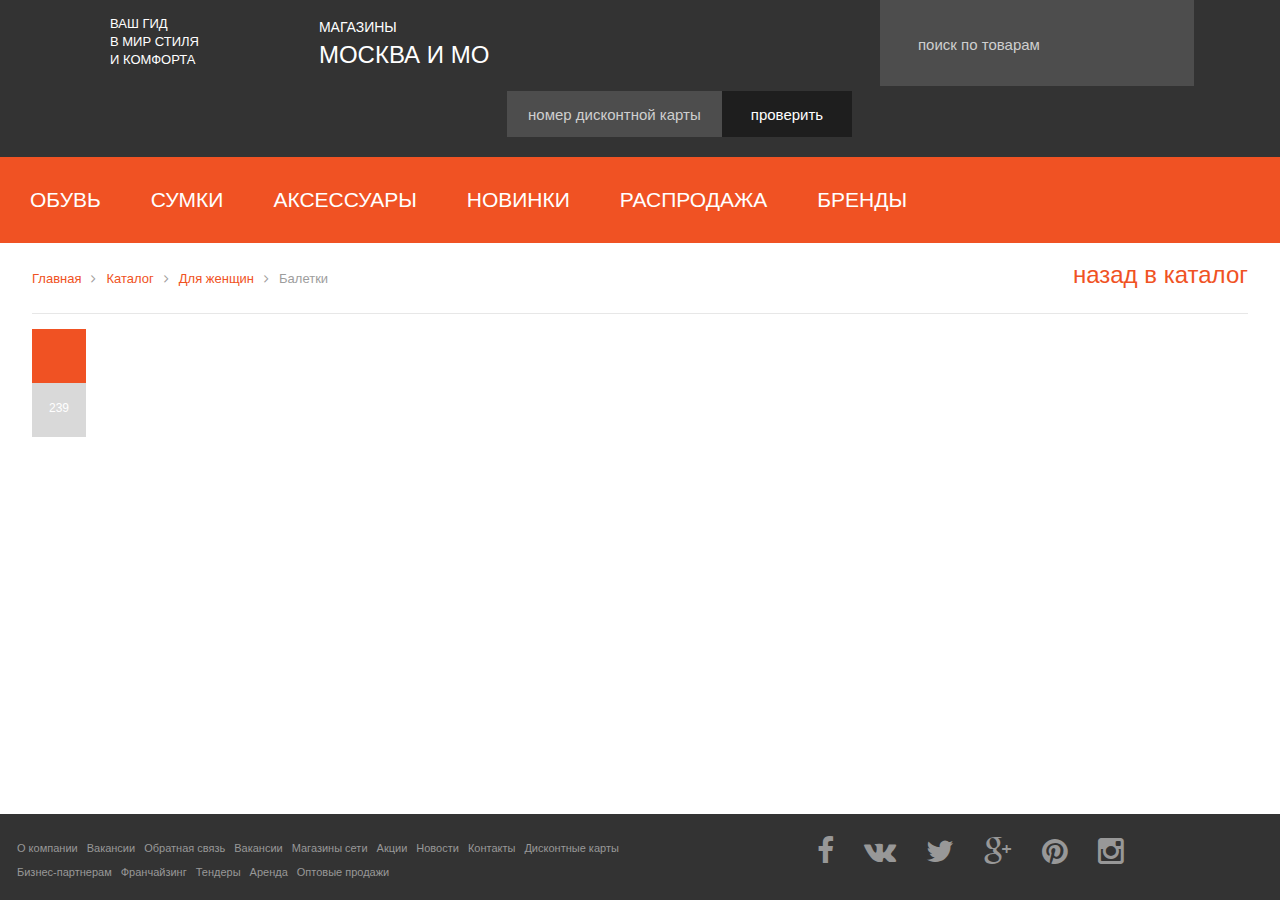
==== item.html @ afe52ec3 "upd" ====
<!doctype html>
<html>
<head>
	<meta charset="utf-8">
	<title>item</title>
	<meta name="viewport" content="initial-scale=1"/>
	<!-- <meta name="viewport" content="width=1200"> -->
	<link rel="stylesheet" media="screen" href="css/fotorama.css" >
	<link rel="stylesheet" media="screen" href="css/screen.css" >
	<link rel="stylesheet" media="screen" href="css/font-awesome.min.css" >
	<!--[if IE]><script src="js/html5shiv.js"></script><![endif]-->
</head>
<body>
<!-- BEGIN  out-->
<div class="out">
	<!-- BEGIN header -->
	<header class="header">
		<div class="header__topper">
			<div class="logo">
				<a href="#"></a>
				<p>Ваш гид<br> в мир стиля<br> и комфорта</p>
			</div>
			<div class="shops-select">
				<div class="shops-select__title"><p>Магазины</p>Москва и МО</div>
				<input type="hidden">
				<ul class="shops-select__list">
					<li><a href="#"></a></li>
					<li><a href="#"></a></li>
					<li><a href="#"></a></li>
				</ul>
			</div>
			<a href="#" class="menu-link js-menu-link"></a>
			<div class="menu-wrap">
				<ul class="menu">
					<li><a href="#">Главная</a></li>
					<li><a href="#">О компании</a></li>
					<li><a href="#">Бизнес партнерам</a></li>
					<li><a href="#">Контакты</a></li>
					<li>
						<ul class="socials">
							<li><a href="#"><i class="fa fa-facebook"></i></a></li>
							<li><a href="#"><i class="fa fa-vk"></i></a></li>
							<li><a href="#"><i class="fa fa-twitter"></i></a></li>
							<li><a href="#"><i class="fa fa-google-plus"></i></a></li>
						</ul>
					</li>
				</ul>
				<a href="#" class="close js-menu-close"></a>
			</div>
			<div class="search">
				<input type="text" placeholder="поиск по товарам">
				<button type="submit"></button>
			</div>
			<div class="check">
				<input type="text" placeholder="номер дисконтной карты">
				<button type="submit">проверить</button>
			</div>
		</div>
		<ul class="list"> 
			<li>
				<a href="#" class="list__link">Обувь</a>
				<div class="sublist">
					<div class="sublist__col">
						<div class="sublist__title">Женская</div>
						<div class="sublist__content">
							<ul class="sublist__links">
								<li><a href="#">Балетки</a></li>
								<li><a href="#">Босоножки</a></li>
								<li><a href="#">Ботильоны</a></li>
								<li><a href="#">Ботинки</a></li>
								<li><a href="#">Валенки</a></li>
							</ul>
							<ul class="sublist__links">
								<li><a href="#">Дутики</a></li>
								<li><a href="#">Мокасины</a></li>
								<li><a href="#">Полуботинки</a></li>
								<li><a href="#">Полусапоги</a></li>
								<li><a href="#">Резиновые сапоги</a></li>
							</ul>
							<ul class="sublist__links">
								<li><a href="#">Сабо</a></li>
								<li><a href="#">Сандали</a></li>
								<li><a href="#">Сапоги</a></li>
								<li><a href="#">Сланцы</a></li>
								<li><a href="#">Спортивная обувь</a></li>
							</ul>
							<ul class="sublist__links">
								<li><a href="#">Тапочки</a></li>
								<li><a href="#">Туфли</a></li>
								<li><a href="#">Унты</a></li>
								<li><a href="#">Шлепакцы</a></li>
							</ul>
						</div>
					</div>
					<div class="sublist__col">
						<div class="sublist__title">Мужская</div>
						<div class="sublist__content">
							<ul class="sublist__links">
								<li><a href="#">Ботинки</a></li>
								<li><a href="#">Кеды</a></li>
								<li><a href="#">Кроссовки</a></li>
								<li><a href="#">Мокасины</a></li>
								<li><a href="#">Полуботинки</a></li>
							</ul>
							<ul class="sublist__links">
								<li><a href="#">Полусапоги</a></li>
								<li><a href="#">Полусапоги</a></li>
								<li><a href="#">Сандали</a></li>
								<li><a href="#">Сапоги</a></li>
								<li><a href="#">Сланцы</a></li>
							</ul>
							<ul class="sublist__links">
								<li><a href="#">Тапочки</a></li>
								<li><a href="#">Туфли</a></li>
								<li><a href="#">Шлепанцы</a></li>
							</ul>
						</div>
					</div>
				</div>
			</li>
			<li>
				<a href="#" class="list__link">Сумки</a>
				<div class="sublist">
					<div class="sublist__col">
						<div class="sublist__title">Женская</div>
						<div class="sublist__content">
							<ul class="sublist__links">
								<li><a href="#">Балетки</a></li>
								<li><a href="#">Босоножки</a></li>
								<li><a href="#">Ботильоны</a></li>
								<li><a href="#">Ботинки</a></li>
								<li><a href="#">Валенки</a></li>
							</ul>
							<ul class="sublist__links">
								<li><a href="#">Дутики</a></li>
								<li><a href="#">Мокасины</a></li>
								<li><a href="#">Полуботинки</a></li>
								<li><a href="#">Полусапоги</a></li>
								<li><a href="#">Резиновые сапоги</a></li>
							</ul>
							<ul class="sublist__links">
								<li><a href="#">Сабо</a></li>
								<li><a href="#">Сандали</a></li>
								<li><a href="#">Сапоги</a></li>
								<li><a href="#">Сланцы</a></li>
								<li><a href="#">Спортивная обувь</a></li>
							</ul>
							<ul class="sublist__links">
								<li><a href="#">Тапочки</a></li>
								<li><a href="#">Туфли</a></li>
								<li><a href="#">Унты</a></li>
								<li><a href="#">Шлепакцы</a></li>
							</ul>
						</div>
					</div>
					<div class="sublist__col">
						<div class="sublist__title">Мужская</div>
						<div class="sublist__content">
							<ul class="sublist__links">
								<li><a href="#">Ботинки</a></li>
								<li><a href="#">Кеды</a></li>
								<li><a href="#">Кроссовки</a></li>
								<li><a href="#">Мокасины</a></li>
								<li><a href="#">Полуботинки</a></li>
							</ul>
							<ul class="sublist__links">
								<li><a href="#">Полусапоги</a></li>
								<li><a href="#">Полусапоги</a></li>
								<li><a href="#">Сандали</a></li>
								<li><a href="#">Сапоги</a></li>
								<li><a href="#">Сланцы</a></li>
							</ul>
							<ul class="sublist__links">
								<li><a href="#">Тапочки</a></li>
								<li><a href="#">Туфли</a></li>
								<li><a href="#">Шлепанцы</a></li>
							</ul>
						</div>
					</div>
				</div>
			</li>
			<li><a href="#" class="list__link">Аксессуары</a></li>
			<li><a href="#" class="list__link">Новинки</a></li>
			<li><a href="#" class="list__link">Распродажа</a></li>
			<li><a href="#" class="list__link">Бренды</a></li>
		</ul>	
	</header>
	<!-- END header -->
	<!-- BEGIN main -->
	<section class="main">
		<div class="main__topper">
			<nav class="breadcrumbs">
				<ul class="breadcrumbs__list">
					<li class="fa"><a href="#">Главная</a></li>
					<li class="fa"><a href="#">Каталог</a></li>
					<li class="fa"><a href="#">Для женщин</a></li>
					<li class="fa"><a href="#">Балетки</a></li>
				</ul>
			</nav>
			<a href="#" class="back">назад в каталог</a>
		</div>
		<div class="content">
			<div class="item">
				<div class="item__like">
					<div class="percent">
						<i class="percent-icon"></i>
					</div>
					<div class="like">239</div>
				</div>
				<div class="item__gallery">
					<div class="fotorama"
					data-nav="thumbs"
					data-thumbwidth="74"
					data-thumbheight="74"
					>
						<img src="img/pict3.jpg" alt="">
						<img src="img/pict3.jpg" alt="">
						<img src="img/pict3.jpg" alt="">
					</div>
				</div>
				<div class="item__info">
					
				</div>
			</div>
		</div>
	</section>
	<!-- END main -->
	<div class="push"></div>
</div>
<!-- END out-->
<!-- BEGIN footer -->
<footer class="footer">
	<nav class="footer__menu">
		<ul>
			<li><a href="#">О компании</a></li>
			<li><a href="#">Вакансии</a></li>
			<li><a href="#">Обратная связь</a></li>
			<li><a href="#">Вакансии</a></li>
			<li><a href="#">Магазины сети</a></li>
			<li><a href="#">Акции</a></li>
			<li><a href="#">Новости</a></li>
			<li><a href="#">Контакты</a></li>
			<li><a href="#">Дисконтные карты</a></li>
			<li><a href="#">Бизнес-партнерам</a></li>
			<li><a href="#">Франчайзинг</a></li>
			<li><a href="#">Тендеры</a></li>
			<li><a href="#">Аренда</a></li>
			<li><a href="#">Оптовые продажи</a></li>
		</ul>
	</nav>
	<ul class="footer__socials">
		<li><a href="#"><i class="fa fa-facebook"></i></a></li>
		<li><a href="#"><i class="fa fa-vk"></i></a></li>
		<li><a href="#"><i class="fa fa-twitter"></i></a></li>
		<li><a href="#"><i class="fa fa-google-plus"></i></a></li>
		<li><a href="#"><i class="fa fa-pinterest"></i></a></li>
		<li><a href="#"><i class="fa fa-instagram"></i></a></li>
		<li><a href="#"><i class="v"></i></a></li>
		<li><a href="#"><i class="p"></i></a></li>
	</ul>	
</footer>
<!-- END footer -->

<!-- load scripts -->

<script src="js/lib/head.js" data-headjs-load="js/init.js"></script>
<script src="http://api-maps.yandex.ru/2.1-dev/?lang=ru-RU&load=package.full" type="text/javascript"></script>
</body>
</html>
---- css/fotorama.css ----
/*!
 * Fotorama 4.6.0 | http://fotorama.io/license/
 */
.fotorama__arr:focus:after,.fotorama__fullscreen-icon:focus:after,.fotorama__html,.fotorama__img,.fotorama__nav__frame:focus .fotorama__dot:after,.fotorama__nav__frame:focus .fotorama__thumb:after,.fotorama__stage__frame,.fotorama__stage__shaft,.fotorama__video iframe{position:absolute;width:100%;height:100%;top:0;right:0;left:0;bottom:0}.fotorama--fullscreen,.fotorama__img{max-width:99999px!important;max-height:99999px!important;min-width:0!important;min-height:0!important;border-radius:0!important;box-shadow:none!important;padding:0!important}.fotorama__wrap .fotorama__grab{cursor:move;cursor:-webkit-grab;cursor:-o-grab;cursor:-ms-grab;cursor:grab}.fotorama__grabbing *{cursor:move;cursor:-webkit-grabbing;cursor:-o-grabbing;cursor:-ms-grabbing;cursor:grabbing}.fotorama__spinner{position:absolute!important;top:50%!important;left:50%!important}.fotorama__wrap--css3 .fotorama__arr,.fotorama__wrap--css3 .fotorama__fullscreen-icon,.fotorama__wrap--css3 .fotorama__nav__shaft,.fotorama__wrap--css3 .fotorama__stage__shaft,.fotorama__wrap--css3 .fotorama__thumb-border,.fotorama__wrap--css3 .fotorama__video-close,.fotorama__wrap--css3 .fotorama__video-play{-webkit-transform:translate3d(0,0,0);transform:translate3d(0,0,0)}.fotorama__caption,.fotorama__nav:after,.fotorama__nav:before,.fotorama__stage:after,.fotorama__stage:before,.fotorama__wrap--css3 .fotorama__html,.fotorama__wrap--css3 .fotorama__nav,.fotorama__wrap--css3 .fotorama__spinner,.fotorama__wrap--css3 .fotorama__stage,.fotorama__wrap--css3 .fotorama__stage .fotorama__img,.fotorama__wrap--css3 .fotorama__stage__frame{-webkit-transform:translateZ(0);transform:translateZ(0)}.fotorama__arr:focus,.fotorama__fullscreen-icon:focus,.fotorama__nav__frame{outline:0}.fotorama__arr:focus:after,.fotorama__fullscreen-icon:focus:after,.fotorama__nav__frame:focus .fotorama__dot:after,.fotorama__nav__frame:focus .fotorama__thumb:after{content:'';border-radius:inherit;background-color:rgba(0,175,234,.5)}.fotorama__wrap--video .fotorama__stage,.fotorama__wrap--video .fotorama__stage__frame--video,.fotorama__wrap--video .fotorama__stage__frame--video .fotorama__html,.fotorama__wrap--video .fotorama__stage__frame--video .fotorama__img,.fotorama__wrap--video .fotorama__stage__shaft{-webkit-transform:none!important;transform:none!important}.fotorama__wrap--css3 .fotorama__nav__shaft,.fotorama__wrap--css3 .fotorama__stage__shaft,.fotorama__wrap--css3 .fotorama__thumb-border{transition-property:-webkit-transform,width;transition-property:transform,width;transition-timing-function:cubic-bezier(0.1,0,.25,1);transition-duration:0ms}.fotorama__arr,.fotorama__fullscreen-icon,.fotorama__no-select,.fotorama__video-close,.fotorama__video-play,.fotorama__wrap{-webkit-user-select:none;-moz-user-select:none;-ms-user-select:none;user-select:none}.fotorama__select{-webkit-user-select:text;-moz-user-select:text;-ms-user-select:text;user-select:text}.fotorama__nav,.fotorama__nav__frame{margin:auto;padding:0}.fotorama__caption__wrap,.fotorama__nav__frame,.fotorama__nav__shaft{-moz-box-orient:vertical;display:inline-block;vertical-align:middle;*display:inline;*zoom:1}.fotorama__wrap *{box-sizing:content-box}.fotorama__caption__wrap{box-sizing:border-box}.fotorama--hidden,.fotorama__load{position:absolute;left:-99999px;top:-99999px;z-index:-1}.fotorama__arr,.fotorama__fullscreen-icon,.fotorama__nav,.fotorama__nav__frame,.fotorama__nav__shaft,.fotorama__stage__frame,.fotorama__stage__shaft,.fotorama__video-close,.fotorama__video-play{-webkit-tap-highlight-color:transparent}.fotorama__arr,.fotorama__fullscreen-icon,.fotorama__video-close,.fotorama__video-play{background:url(fotorama.png) no-repeat}@media (-webkit-min-device-pixel-ratio:1.5),(min-resolution:2dppx){.fotorama__arr,.fotorama__fullscreen-icon,.fotorama__video-close,.fotorama__video-play{background:url(fotorama@2x.png) no-repeat;background-size:96px 160px}}.fotorama__thumb{background-color:#7f7f7f;background-color:rgba(127,127,127,.2)}@media print{.fotorama__arr,.fotorama__fullscreen-icon,.fotorama__thumb-border,.fotorama__video-close,.fotorama__video-play{background:none!important}}.fotorama{min-width:1px;overflow:hidden}.fotorama:not(.fotorama--unobtrusive)>:not(:first-child){display:none}.fullscreen{width:100%!important;height:100%!important;max-width:100%!important;max-height:100%!important;margin:0!important;padding:0!important;overflow:hidden!important;background:#000}.fotorama--fullscreen{position:absolute!important;top:0!important;left:0!important;right:0!important;bottom:0!important;float:none!important;z-index:2147483647!important;background:#000;width:100%!important;height:100%!important;margin:0!important}.fotorama--fullscreen .fotorama__nav,.fotorama--fullscreen .fotorama__stage{background:#000}.fotorama__wrap{-webkit-text-size-adjust:100%;position:relative;direction:ltr;z-index:0}.fotorama__wrap--rtl .fotorama__stage__frame{direction:rtl}.fotorama__nav,.fotorama__stage{overflow:hidden;position:relative;max-width:100%}.fotorama__wrap--pan-y{-ms-touch-action:pan-y}.fotorama__wrap .fotorama__pointer{cursor:pointer}.fotorama__wrap--slide .fotorama__stage__frame{opacity:1!important}.fotorama__stage__frame{overflow:hidden}.fotorama__stage__frame.fotorama__active{z-index:8}.fotorama__wrap--fade .fotorama__stage__frame{display:none}.fotorama__wrap--fade .fotorama__fade-front,.fotorama__wrap--fade .fotorama__fade-rear,.fotorama__wrap--fade .fotorama__stage__frame.fotorama__active{display:block;left:0;top:0}.fotorama__wrap--fade .fotorama__fade-front{z-index:8}.fotorama__wrap--fade .fotorama__fade-rear{z-index:7}.fotorama__wrap--fade .fotorama__fade-rear.fotorama__active{z-index:9}.fotorama__wrap--fade .fotorama__stage .fotorama__shadow{display:none}.fotorama__img{-ms-filter:"alpha(Opacity=0)";filter:alpha(opacity=0);opacity:0;border:none!important}.fotorama__error .fotorama__img,.fotorama__loaded .fotorama__img{-ms-filter:"alpha(Opacity=100)";filter:alpha(opacity=100);opacity:1}.fotorama--fullscreen .fotorama__loaded--full .fotorama__img,.fotorama__img--full{display:none}.fotorama--fullscreen .fotorama__loaded--full .fotorama__img--full{display:block}.fotorama__wrap--only-active .fotorama__nav,.fotorama__wrap--only-active .fotorama__stage{max-width:99999px!important}.fotorama__wrap--only-active .fotorama__stage__frame{visibility:hidden}.fotorama__wrap--only-active .fotorama__stage__frame.fotorama__active{visibility:visible}.fotorama__nav{font-size:0;line-height:0;text-align:center;display:none;white-space:nowrap;z-index:5}.fotorama__nav__shaft{position:relative;left:0;top:0;text-align:left}.fotorama__nav__frame{position:relative;cursor:pointer}.fotorama__nav--dots{display:block}.fotorama__nav--dots .fotorama__nav__frame{width:18px;height:30px}.fotorama__nav--dots .fotorama__nav__frame--thumb,.fotorama__nav--dots .fotorama__thumb-border{display:none}.fotorama__nav--thumbs{display:block}.fotorama__nav--thumbs .fotorama__nav__frame{padding-left:0!important}.fotorama__nav--thumbs .fotorama__nav__frame:last-child{padding-right:0!important}.fotorama__nav--thumbs .fotorama__nav__frame--dot{display:none}.fotorama__dot{display:block;width:4px;height:4px;position:relative;top:12px;left:6px;border-radius:6px;border:1px solid #7f7f7f}.fotorama__nav__frame:focus .fotorama__dot:after{padding:1px;top:-1px;left:-1px}.fotorama__nav__frame.fotorama__active .fotorama__dot{width:0;height:0;border-width:3px}.fotorama__nav__frame.fotorama__active .fotorama__dot:after{padding:3px;top:-3px;left:-3px}.fotorama__thumb{overflow:hidden;position:relative;width:100%;height:100%}.fotorama__nav__frame:focus .fotorama__thumb{z-index:2}.fotorama__thumb-border{position:absolute;z-index:9;top:0;left:0;background-image:linear-gradient(to bottom right,rgba(255,255,255,.25),rgba(64,64,64,.1))}.fotorama__caption{position:absolute;z-index:12;bottom:0;left:0;right:0;font-family:'Helvetica Neue',Arial,sans-serif;font-size:14px;line-height:1.5;color:#000}.fotorama__caption a{text-decoration:none;color:#000;border-bottom:1px solid;border-color:rgba(0,0,0,.5)}.fotorama__caption a:hover{color:#333;border-color:rgba(51,51,51,.5)}.fotorama__wrap--rtl .fotorama__caption{left:auto;right:0}.fotorama__wrap--no-captions .fotorama__caption,.fotorama__wrap--video .fotorama__caption{display:none}.fotorama__caption__wrap{background-color:#fff;background-color:rgba(255,255,255,.9);padding:5px 10px}@-webkit-keyframes spinner{0%{-webkit-transform:rotate(0);transform:rotate(0)}100%{-webkit-transform:rotate(360deg);transform:rotate(360deg)}}@keyframes spinner{0%{-webkit-transform:rotate(0);transform:rotate(0)}100%{-webkit-transform:rotate(360deg);transform:rotate(360deg)}}.fotorama__wrap--css3 .fotorama__spinner{-webkit-animation:spinner 24s infinite linear;animation:spinner 24s infinite linear}.fotorama__wrap--css3 .fotorama__html,.fotorama__wrap--css3 .fotorama__stage .fotorama__img{transition-property:opacity;transition-timing-function:linear;transition-duration:.3s}.fotorama__wrap--video .fotorama__stage__frame--video .fotorama__html,.fotorama__wrap--video .fotorama__stage__frame--video .fotorama__img{-ms-filter:"alpha(Opacity=0)";filter:alpha(opacity=0);opacity:0}.fotorama__select{cursor:auto}.fotorama__video{top:32px;right:0;bottom:0;left:0;position:absolute;z-index:10}@-moz-document url-prefix(){.fotorama__active{box-shadow:0 0 0 transparent}}.fotorama__arr,.fotorama__fullscreen-icon,.fotorama__video-close,.fotorama__video-play{position:absolute;z-index:11;cursor:pointer}.fotorama__arr{position:absolute;width:32px;height:32px;top:50%;margin-top:-16px}.fotorama__arr--prev{left:2px;background-position:0 0}.fotorama__arr--next{right:2px;background-position:-32px 0}.fotorama__arr--disabled{pointer-events:none;cursor:default;*display:none;opacity:.1}.fotorama__fullscreen-icon{width:32px;height:32px;top:2px;right:2px;background-position:0 -32px;z-index:20}.fotorama__arr:focus,.fotorama__fullscreen-icon:focus{border-radius:50%}.fotorama--fullscreen .fotorama__fullscreen-icon{background-position:-32px -32px}.fotorama__video-play{width:96px;height:96px;left:50%;top:50%;margin-left:-48px;margin-top:-48px;background-position:0 -64px;opacity:0}.fotorama__wrap--css2 .fotorama__video-play,.fotorama__wrap--video .fotorama__stage .fotorama__video-play{display:none}.fotorama__error .fotorama__video-play,.fotorama__loaded .fotorama__video-play,.fotorama__nav__frame .fotorama__video-play{opacity:1;display:block}.fotorama__nav__frame .fotorama__video-play{width:32px;height:32px;margin-left:-16px;margin-top:-16px;background-position:-64px -32px}.fotorama__video-close{width:32px;height:32px;top:0;right:0;background-position:-64px 0;z-index:20;opacity:0}.fotorama__wrap--css2 .fotorama__video-close{display:none}.fotorama__wrap--css3 .fotorama__video-close{-webkit-transform:translate3d(32px,-32px,0);transform:translate3d(32px,-32px,0)}.fotorama__wrap--video .fotorama__video-close{display:block;opacity:1}.fotorama__wrap--css3.fotorama__wrap--video .fotorama__video-close{-webkit-transform:translate3d(0,0,0);transform:translate3d(0,0,0)}.fotorama__wrap--no-controls.fotorama__wrap--toggle-arrows .fotorama__arr,.fotorama__wrap--no-controls.fotorama__wrap--toggle-arrows .fotorama__fullscreen-icon{opacity:0}.fotorama__wrap--no-controls.fotorama__wrap--toggle-arrows .fotorama__arr:focus,.fotorama__wrap--no-controls.fotorama__wrap--toggle-arrows .fotorama__fullscreen-icon:focus{opacity:1}.fotorama__wrap--video .fotorama__arr,.fotorama__wrap--video .fotorama__fullscreen-icon{opacity:0!important}.fotorama__wrap--css2.fotorama__wrap--no-controls.fotorama__wrap--toggle-arrows .fotorama__arr,.fotorama__wrap--css2.fotorama__wrap--no-controls.fotorama__wrap--toggle-arrows .fotorama__fullscreen-icon{display:none}.fotorama__wrap--css2.fotorama__wrap--no-controls.fotorama__wrap--toggle-arrows .fotorama__arr:focus,.fotorama__wrap--css2.fotorama__wrap--no-controls.fotorama__wrap--toggle-arrows .fotorama__fullscreen-icon:focus{display:block}.fotorama__wrap--css2.fotorama__wrap--video .fotorama__arr,.fotorama__wrap--css2.fotorama__wrap--video .fotorama__fullscreen-icon{display:none!important}.fotorama__wrap--css3.fotorama__wrap--no-controls.fotorama__wrap--slide.fotorama__wrap--toggle-arrows .fotorama__fullscreen-icon:not(:focus){-webkit-transform:translate3d(32px,-32px,0);transform:translate3d(32px,-32px,0)}.fotorama__wrap--css3.fotorama__wrap--no-controls.fotorama__wrap--slide.fotorama__wrap--toggle-arrows .fotorama__arr--prev:not(:focus){-webkit-transform:translate3d(-48px,0,0);transform:translate3d(-48px,0,0)}.fotorama__wrap--css3.fotorama__wrap--no-controls.fotorama__wrap--slide.fotorama__wrap--toggle-arrows .fotorama__arr--next:not(:focus){-webkit-transform:translate3d(48px,0,0);transform:translate3d(48px,0,0)}.fotorama__wrap--css3.fotorama__wrap--video .fotorama__fullscreen-icon{-webkit-transform:translate3d(32px,-32px,0)!important;transform:translate3d(32px,-32px,0)!important}.fotorama__wrap--css3.fotorama__wrap--video .fotorama__arr--prev{-webkit-transform:translate3d(-48px,0,0)!important;transform:translate3d(-48px,0,0)!important}.fotorama__wrap--css3.fotorama__wrap--video .fotorama__arr--next{-webkit-transform:translate3d(48px,0,0)!important;transform:translate3d(48px,0,0)!important}.fotorama__wrap--css3 .fotorama__arr:not(:focus),.fotorama__wrap--css3 .fotorama__fullscreen-icon:not(:focus),.fotorama__wrap--css3 .fotorama__video-close:not(:focus),.fotorama__wrap--css3 .fotorama__video-play:not(:focus){transition-property:-webkit-transform,opacity;transition-property:transform,opacity;transition-duration:.3s}.fotorama__nav:after,.fotorama__nav:before,.fotorama__stage:after,.fotorama__stage:before{content:"";display:block;position:absolute;text-decoration:none;top:0;bottom:0;width:10px;height:auto;z-index:10;pointer-events:none;background-repeat:no-repeat;background-size:1px 100%,5px 100%}.fotorama__nav:before,.fotorama__stage:before{background-image:linear-gradient(transparent,rgba(0,0,0,.2) 25%,rgba(0,0,0,.3) 75%,transparent),radial-gradient(farthest-side at 0 50%,rgba(0,0,0,.4),transparent);background-position:0 0,0 0;left:-10px}.fotorama__nav.fotorama__shadows--left:before,.fotorama__stage.fotorama__shadows--left:before{left:0}.fotorama__nav:after,.fotorama__stage:after{background-image:linear-gradient(transparent,rgba(0,0,0,.2) 25%,rgba(0,0,0,.3) 75%,transparent),radial-gradient(farthest-side at 100% 50%,rgba(0,0,0,.4),transparent);background-position:100% 0,100% 0;right:-10px}.fotorama__nav.fotorama__shadows--right:after,.fotorama__stage.fotorama__shadows--right:after{right:0}.fotorama--fullscreen .fotorama__nav:after,.fotorama--fullscreen .fotorama__nav:before,.fotorama--fullscreen .fotorama__stage:after,.fotorama--fullscreen .fotorama__stage:before,.fotorama__wrap--fade .fotorama__stage:after,.fotorama__wrap--fade .fotorama__stage:before,.fotorama__wrap--no-shadows .fotorama__nav:after,.fotorama__wrap--no-shadows .fotorama__nav:before,.fotorama__wrap--no-shadows .fotorama__stage:after,.fotorama__wrap--no-shadows .fotorama__stage:before{display:none}
---- css/screen.css ----
html, body, div, span, applet, object, iframe, h1, h2, h3, h4, h5, h6, p, blockquote, pre, a, abbr, acronym, address, big, cite, code, del, dfn, em, img, ins, kbd, q, s, samp, small, strike, strong, sub, sup, tt, var, b, u, i, center, dl, dt, dd, ol, ul, li, fieldset, form, label, legend, table, caption, tbody, tfoot, thead, tr, th, td, article, aside, canvas, details, embed, figure, figcaption, footer, header, hgroup, menu, nav, output, ruby, section, summary, time, mark, audio, video { margin: 0; padding: 0; border: 0; vertical-align: baseline; }

body, html { height: 100%; }

img, fieldset, a img { border: none; }

input[type="submit"], button { cursor: pointer; }
input[type="submit"]::-moz-focus-inner, button::-moz-focus-inner { padding: 0; border: 0; }

textarea { overflow: auto; }

input, button { margin: 0; padding: 0; border: 0; }

div, input, textarea, select, button, h1, h2, h3, h4, h5, h6, a, span, a:focus { outline: none; }

ul, ol { list-style-type: none; }

@media only screen and (min-device-width: 320px) and (max-device-width: 480px) { * { -webkit-text-size-adjust: none; } }
table { border-spacing: 0; border-collapse: collapse; width: 100%; }

@font-face { font-family: FontAwesome; src: url("fonts/fontawesome-webfont.eot"); src: url("fonts/fontawesome-webfont.eot?#iefix") format("embedded-opentype"), url("fonts/fontawesome-webfont.woff") format("woff"), url("fonts/fontawesome-webfont.ttf") format("truetype"); font-weight: normal; font-style: normal; }
body { min-width: 1000px; font-family: "PT Sans", sans-serif; -webkit-font-smoothing: antialiased; -moz-font-smoothing: antialiased; -ms-font-smoothing: antialiased; -o-font-smoothing: antialiased; font-size: 15px; line-height: 1.4; }

h2 { font-weight: normal; font-size: 24px; color: #333333; }

.out { position: relative; min-height: 100%; height: auto !important; height: 100%; margin: 0 auto -86px; }

.push { height: 86px; }

.clr { *zoom: 1; }
.clr:after { content: " "; display: table; clear: both; }

.col50 { float: left; width: 50%; }

.col25 { float: left; width: 25%; }

.date { font-size: 13px; color: #979797; }

.content { padding: 0 32px; }

.header { background: #333333; }
.header__topper { *zoom: 1; padding: 0 0 0 30px; }
.header__topper:after { content: " "; display: table; clear: both; }
.header__topper .shops-select { float: left; }

.logo { float: left; position: relative; margin-top: 10px; margin-bottom: 10px; margin-right: 60px; }
.logo a { float: left; background: url('../img/icons-s90895488e7.png') 0 -392px no-repeat; width: 67px; height: 66px; }
.logo p { float: left; margin-left: 13px; margin-top: 5px; font-size: 13px; font-family: "PT Sans Narrow", sans-serif; text-transform: uppercase; color: white; font-weight: normal; }
.out_index .logo { float: none; display: inline-block; vertical-align: middle; margin-top: 0; margin-right: 0; margin-left: 150px; }
.out_index .logo a { background: url('../img/icons-s90895488e7.png') 0 -187px no-repeat; width: 195px; height: 195px; }
.out_index .logo p { margin-top: 27px; margin-left: 38px; line-height: 1.2; font-size: 40px; }

.search { position: relative; float: right; margin-left: 28px; font-size: 0; }
.search input[type="text"] { display: block; height: 86px; width: 314px; font-size: 20px; -moz-box-sizing: border-box; -webkit-box-sizing: border-box; box-sizing: border-box; font-family: "PT Sans", sans-serif; padding: 0 76px 0 38px; background: #4d4d4d; color: white; }
.search input[type="text"]:-ms-input-placeholder { color: #cfcfcf; font-size: 15px; }
.search input[type="text"]:-moz-placeholder { color: #cfcfcf; font-size: 15px; }
.search input[type="text"]::-moz-placeholder { color: #cfcfcf; font-size: 15px; }
.search input[type="text"]::-webkit-input-placeholder { color: #cfcfcf; font-size: 15px; }
.search input[type="text"]::placeholder { color: #cfcfcf; font-size: 15px; }
.search button { position: absolute; top: 33px; right: 39px; background: url('../img/icons-s90895488e7.png') 0 -750px no-repeat; width: 24px; height: 24px; }

.check { position: relative; padding: 20px 0; float: right; font-size: 0; }
.check input[type="text"] { display: inline-block; height: 46px; width: 215px; background: #4d4d4d; font-size: 15px; font-family: "PT Sans", sans-serif; color: white; -moz-box-sizing: border-box; -webkit-box-sizing: border-box; box-sizing: border-box; padding: 0 21px; }
.check input[type="text"]:-ms-input-placeholder { color: #cfcfcf; font-size: 15px; }
.check input[type="text"]:-moz-placeholder { color: #cfcfcf; font-size: 15px; }
.check input[type="text"]::-moz-placeholder { color: #cfcfcf; font-size: 15px; }
.check input[type="text"]::-webkit-input-placeholder { color: #cfcfcf; font-size: 15px; }
.check input[type="text"]::placeholder { color: #cfcfcf; font-size: 15px; }
.check button { display: inline-block; height: 46px; width: 130px; background: #1e1e1e; color: white; font-size: 15px; }

.shops-select { position: relative; padding-top: 18px; }
.shops-select__title { position: relative; padding-left: 60px; padding-right: 65px; font-size: 24px; color: white; text-transform: uppercase; cursor: pointer; }
.shops-select__title p { font-family: "PT Sans", sans-serif; font-size: 14px; }
.shops-select__title:before { content: ""; position: absolute; top: 0px; left: 10px; background: url('../img/icons-s90895488e7.png') 0 -807px no-repeat; width: 31px; height: 48px; }
.shops-select__title:after { content: ""; position: absolute; top: 20px; right: 0; background: url('../img/icons-s90895488e7.png') 0 -784px no-repeat; width: 23px; height: 13px; }

.banner { position: relative; background-attachment: fixed; background-repeat: no-repeat; background-size: cover; background-position: 50% 0%; z-index: 1; cursor: pointer; }
.banner:before { content: ""; display: inline-block; width: 0; height: 100%; vertical-align: middle; }

.nav { position: absolute; top: 0; left: 0; right: 0; z-index: 2; }
.nav__topper { *zoom: 1; }
.nav__topper:after { content: " "; display: table; clear: both; }
.nav__left { float: left; }
.nav__right { float: right; }
.nav__right a { float: left; height: 86px; line-height: 86px; text-decoration: none; color: white; text-transform: uppercase; font-family: "PT Sans", sans-serif; font-size: 50px; }
.nav__right a.catalog-link { padding: 0 20px 0 40px; background: #f05223; }
.nav__right a.actions-link { padding: 0 20px 0 30px; background: #333333; }

.menu-link { position: relative; float: right; width: 86px; height: 86px; background: #333333; }
.menu-link:before { content: ""; position: absolute; top: 20px; left: 20px; background: url('../img/icons-s90895488e7.png') 0 -468px no-repeat; width: 46px; height: 42px; }
.out_index .menu-link { position: relative; display: block; float: none; }

.menu-wrap { position: absolute; top: 0; left: 0; right: 0; height: 86px; background: #333333; -moz-transition: opacity 250ms; -o-transition: opacity 250ms; -webkit-transition: opacity 250ms; transition: opacity 250ms; visibility: hidden; opacity: 0; z-index: 3; }
.menu-wrap.is-open { opacity: 1; visibility: visible; }

.close { display: block; background: url('../img/icons-s90895488e7.png') 0 -99px no-repeat; width: 48px; height: 48px; }
.menu-wrap .close { float: right; margin-top: 19px; margin-right: 23px; }
.list-wrap .close { position: absolute; top: 19px; right: 23px; }

.menu { float: left; *zoom: 1; }
.menu:after { content: " "; display: table; clear: both; }
.menu > li { float: left; padding-left: 83px; }
@media only screen and (max-width: 1780px) { .menu > li { padding-left: 40px; } }
@media only screen and (max-width: 1280px) { .menu > li { padding-left: 25px; } }
.menu > li:first-child { padding-left: 60px; }
@media only screen and (max-width: 1760px) { .menu > li:first-child { padding-left: 30px; } }
.menu > li a { display: block; height: 86px; line-height: 86px; color: white; font-size: 30px; font-family: "PT Sans", sans-serif; text-transform: uppercase; text-decoration: none; }
@media only screen and (max-width: 1560px) { .menu > li a { font-size: 26px; } }
@media only screen and (max-width: 1366px) { .menu > li a { font-size: 25px; } }
@media only screen and (max-width: 1280px) { .menu > li a { font-size: 20px; } }

.socials { *zoom: 1; }
.socials:after { content: " "; display: table; clear: both; }
.socials li { float: left; padding-left: 50px; }
.socials li a img { position: relative; }
@media only screen and (max-width: 1780px) { .socials li { padding-left: 35px; } }
@media only screen and (max-width: 1560px) { .socials li { padding-left: 30px; }
  .socials li a img { height: 25px; top: 2px; } }
@media only screen and (max-width: 1366px) { .socials li { padding-left: 23px; } }
@media only screen and (max-width: 1280px) { .socials li { padding-left: 15px; }
  .socials li a img { height: 20px; } }

.list-wrap { *zoom: 1; position: relative; top: -86px; background: #f05223; z-index: 2; -moz-transition: opacity 250ms; -o-transition: opacity 250ms; -webkit-transition: opacity 250ms; transition: opacity 250ms; visibility: hidden; opacity: 0; }
.list-wrap:after { content: " "; display: table; clear: both; }
.list-wrap.is-open { opacity: 1; visibility: visible; }

.list { position: relative; background: #f05223; *zoom: 1; }
.list:after { content: " "; display: table; clear: both; }
.list > li { float: left; }
.list > li:first-child .list__link { padding: 0 50px 0 60px; }
@media only screen and (max-width: 1560px) { .list > li:first-child .list__link { padding: 0 35px 0 40px; } }
@media only screen and (max-width: 1280px) { .list > li:first-child .list__link { padding: 0 25px 0 30px; } }
.list > li.is-open .list__link { background: white; color: #333333; }
.list > li.is-open .sublist { display: block; }
.list__link { display: block; padding: 0 50px; height: 86px; line-height: 86px; font-family: "PT Sans", sans-serif; color: white; text-decoration: none; text-transform: uppercase; font-size: 30px; -moz-transition: background 200ms; -o-transition: background 200ms; -webkit-transition: background 200ms; transition: background 200ms; }
.list__link:hover { background: white; color: #333333; }
@media only screen and (max-width: 1560px) { .list__link { padding: 0 35px; } }
@media only screen and (max-width: 1440px) { .list__link { font-size: 25px; } }
@media only screen and (max-width: 1280px) { .list__link { padding: 0 25px; font-size: 21px; } }

.sublist { display: none; position: absolute; top: 86px; left: 0; right: 0; background: white; padding: 38px 0; z-index: 99; }
.sublist__col { float: left; width: 50%; padding-left: 3%; *zoom: 1; -moz-box-sizing: border-box; -webkit-box-sizing: border-box; box-sizing: border-box; }
.sublist__col:after { content: " "; display: table; clear: both; }
.sublist__title { float: left; width: 22%; font-size: 21px; text-transform: uppercase; color: #333333; }
.sublist__content { *zoom: 1; float: left; width: 78%; }
.sublist__content:after { content: " "; display: table; clear: both; }
.sublist__links { float: left; width: 25%; }
.sublist__links li a { display: inline-block; padding: 4px 12px; text-decoration: none; color: #333333; font-size: 15px; text-transform: none; }
.sublist__links li a:hover { background: #f05223; color: white; }
@media only screen and (max-width: 1280px) { .sublist__links li a { font-size: 13px; } }

.breadcrumbs { float: left; }
.breadcrumbs__list { font-size: 0; height: 70px; line-height: 70px; }
.breadcrumbs__list li { position: relative; display: inline-block; vertical-align: middle; padding-left: 25px; }
.breadcrumbs__list li:before { content: "\f105"; position: absolute; top: 0px; left: 10px; font-family: FontAwesome; line-height: 1; -webkit-font-smoothing: antialiased; -moz-osx-font-smoothing: grayscale; font-size: 13px; color: #9d9d9d; }
.breadcrumbs__list li a { font-size: 13px; color: #f05223; font-family: "PT Sans", sans-serif; text-decoration: none; }
.breadcrumbs__list li a:hover { text-decoration: underline; }
.breadcrumbs__list li:first-child { padding-left: 0; }
.breadcrumbs__list li:first-child:before { content: ""; }
.breadcrumbs__list li:last-child a { color: #9d9d9d; }

.back { position: relative; float: right; margin-top: 15px; text-decoration: none; padding-left: 38px; color: #f05223; font-size: 24px; }
.back:before { content: ""; position: absolute; top: 0; left: 0; background: url('../img/icons-s90895488e7.png') 0 -56px no-repeat; width: 18px; height: 33px; }

.footer { position: relative; *zoom: 1; height: 86px; background: #333333; padding: 0 45px 0 30px; }
.footer:after { content: " "; display: table; clear: both; }
.footer__menu { float: left; width: 50%; }
.footer__menu ul { *zoom: 1; margin-left: -22px; padding-top: 22px; }
.footer__menu ul:after { content: " "; display: table; clear: both; }
.footer__menu ul li { float: left; margin-left: 22px; margin-bottom: 3px; }
.footer__menu ul li a { color: #989898; text-decoration: none; font-size: 13px; font-family: "PT Sans", sans-serif; }
@media only screen and (max-width: 1366px) { .footer__menu ul li { margin-left: 9px; }
  .footer__menu ul li a { font-size: 12px; } }
@media only screen and (max-width: 1280px) { .footer__menu ul li a { font-size: 11px; } }
@media only screen and (max-width: 1024px) { .footer__menu ul { padding-top: 7px; } }
.footer__socials { float: right; *zoom: 1; }
.footer__socials:after { content: " "; display: table; clear: both; }
.footer__socials li { float: left; margin-left: 35px; }
.footer__socials li a { line-height: 86px; }
.footer__socials li a i { font-size: 30px; color: #989898; }
@media only screen and (max-width: 1366px) { .footer__socials li { margin-left: 30px; } }

.v { display: inline-block; background: url('../img/icons-s90895488e7.png') 0 -902px no-repeat; width: 31px; height: 27px; }
.v.v_white { background: url('../img/icons-s90895488e7.png') 0 -865px no-repeat; width: 31px; height: 27px; }

.p { display: inline-block; background: url('../img/icons-s90895488e7.png') 0 -617px no-repeat; width: 20px; height: 26px; }
.p.p_white { background: url('../img/icons-s90895488e7.png') 0 -581px no-repeat; width: 20px; height: 26px; }

.l { *zoom: 1; }
.l:after { content: " "; display: table; clear: both; }
.l .l-col1 { float: left; width: 20%; }
.l .l-col2 { float: right; width: 70%; }

.main { *zoom: 1; background: white; }
.main:after { content: " "; display: table; clear: both; }
.out_index .main { overflow: hidden; }
.main__topper { margin: 0 32px 15px; height: 70px; border-bottom: 1px solid #e7e7e7; }

.m-shops, .m-news { height: 0; -moz-box-sizing: border-box; -webkit-box-sizing: border-box; box-sizing: border-box; padding-bottom: 125%; }

.m-actions, .m-video, .lookbook { padding-bottom: 62.5%; height: 0; }

.m-shops { position: relative; }
.m-shops__topper { position: absolute; top: 0; left: 0; right: 0; background: #333333; padding: 10px 0; z-index: 2; }
.m-shops__title { position: relative; padding-left: 20%; font-size: 24px; color: white; text-transform: uppercase; }
.m-shops__title p { font-family: "PT Sans", sans-serif; font-size: 14px; }
.m-shops__title:before { content: ""; position: absolute; top: 0px; left: 10px; background: url('../img/icons-s90895488e7.png') 0 -807px no-repeat; width: 31px; height: 48px; }
.m-shops__content { position: absolute; top: 0; right: 0; left: 0; bottom: 0; z-index: 1; }
.m-shops__map { position: relative; height: 100%; width: 100%; }

.m-news { position: relative; background: #333333; }
.m-news__title { position: relative; padding-left: 85px; padding-top: 25px; margin-bottom: 12%; font-size: 24px; color: white; text-transform: uppercase; }
.m-news__title:before { content: ""; position: absolute; top: 15px; left: 36px; background: url('../img/icons-s90895488e7.png') 0 -520px no-repeat; width: 34px; height: 51px; }
@media only screen and (max-width: 1366px) { .m-news__title { padding-left: 60px; margin-bottom: 6%; }
  .m-news__title:before { left: 13px; } }
.m-news__list { padding: 0 10%; }
.m-news__list li { *zoom: 1; }
.m-news__list li:after { content: " "; display: table; clear: both; }
@media only screen and (max-width: 1780px) { .m-news__list { padding: 0 5%; } }
.m-news__date { float: left; padding: 0 10px; margin-right: 10px; height: 29px; line-height: 29px; color: white; background: #f05223; }
@media only screen and (max-width: 1560px) { .m-news__date { font-size: 13px; padding: 0 5px; } }
@media only screen and (max-width: 1366px) { .m-news__date { padding: 0 5px; } }
@media only screen and (max-width: 1280px) { .m-news__date { height: 25px; line-height: 25px; font-size: 11px; } }
@media only screen and (max-width: 1024px) { .m-news__date { font-size: 9px; height: 24px; line-height: 24px; } }
.m-news__link { display: block; padding-top: 5px; margin-bottom: 20px; font-family: "PT Sans", sans-serif; color: white; text-decoration: none; }
@media only screen and (max-width: 1760px) { .m-news__link { font-size: 14px; } }
@media only screen and (max-width: 1560px) { .m-news__link { font-size: 12px; margin-bottom: 15px; } }
@media only screen and (max-width: 1366px) { .m-news__link { font-size: 11px; } }
@media only screen and (max-width: 1280px) { .m-news__link { font-size: 9px; margin-bottom: 12px; } }
@media only screen and (max-width: 1024px) { .m-news__link { margin-bottom: 10px; } }

.more { position: absolute; bottom: 19px; right: 17px; padding: 0 10px; height: 29px; line-height: 29px; color: white; text-decoration: none; background: #f05223; }

.m-actions { position: relative; background: white; padding-right: 0; padding-left: 6.25%; overflow: hidden; }
.m-actions:hover .overlay { opacity: 1; }
.m-actions__parallax { position: absolute; top: 0; right: 0; left: 0; bottom: 0; width: 100%; height: 100%; margin: -5%; padding: 5%; }
.m-actions .overlay { z-index: 1; }
.m-actions__in { position: relative; padding: 0 50px; height: 100%; z-index: 2; }
.m-actions__title { position: relative; padding-left: 50px; padding-top: 22px; margin-bottom: 10%; font-size: 24px; color: #333333; text-transform: uppercase; }
.m-actions__title:before { content: ""; position: absolute; top: 14px; left: 0; background: url('../img/icons-s90895488e7.png') 0 0 no-repeat; width: 19px; height: 46px; }
@media only screen and (max-width: 1366px) { .m-actions__title { margin-bottom: 5%; } }
@media only screen and (max-width: 1280px) { .m-actions__title { margin-bottom: 2%; } }
.m-actions__content article { padding-top: 40px; float: left; }
.m-actions__content article p { margin-bottom: 10px; width: 40%; }
.m-actions__content article img { float: right; max-width: 50%; }
@media only screen and (max-width: 1366px) { .m-actions__content article { padding-top: 20px; }
  .m-actions__content article p { width: 50%; } }
@media only screen and (max-width: 1280px) { .m-actions__content article { padding-top: 15px; }
  .m-actions__content article p { font-size: 13px; } }

.lookbook { position: relative; }
.lookbook a { position: absolute; top: 0; left: 0; right: 0; bottom: 0; width: 100%; height: 100%; overflow: hidden; }
.lookbook a img { width: 100%; height: 100%; -moz-transition: all 400ms; -o-transition: all 400ms; -webkit-transition: all 400ms; transition: all 400ms; -moz-transform: translate3d(0, 0, 0); -ms-transform: translate3d(0, 0, 0); -webkit-transform: translate3d(0, 0, 0); transform: translate3d(0, 0, 0); -ms-transform: scale(1); -webkit-transform: scale(1); transform: scale(1); }
.lookbook a:hover img { -ms-transform: scale(1.03); -webkit-transform: scale(1.03); transform: scale(1.03); }
.lookbook a:hover .overlay { opacity: 1; }

.parallax-wrap { position: relative; margin: -5%; width: 110%; height: 115%; }

.parallax { position: absolute; top: 0 !important; left: 0 !important; right: 0; bottom: 0; }

.overlay { position: absolute; top: 0; left: 0; right: 0; bottom: 0; background: rgba(240, 82, 35, 0.3); -moz-transition: opacity 400ms; -o-transition: opacity 400ms; -webkit-transition: opacity 400ms; transition: opacity 400ms; opacity: 0; z-index: 2; }

.m-video { position: relative; }
.m-video__container { position: absolute; top: 0; left: 0; right: 0; bottom: 0; z-index: 1; background: url(../img/pict2.jpg); background-repeat: no-repeat; background-size: cover; background-position: 50% 0%; }
.m-video__btn { position: absolute; top: 50%; left: 50%; margin: -112px 0 0 -112px; width: 224px; height: 224px; border-radius: 50%; text-align: center; background: rgba(255, 255, 255, 0.5); z-index: 2; }
.m-video__btn:before { content: ""; display: inline-block; width: 0; height: 100%; vertical-align: middle; }
.m-video__btn i { display: inline-block; vertical-align: middle; background: url('../img/icons-s90895488e7.png') 0 -698px no-repeat; width: 39px; height: 42px; }

.anim { opacity: 0; -ms-transform: scale(0.2); -webkit-transform: scale(0.2); transform: scale(0.2); -moz-transition: all 800ms; -o-transition: all 800ms; -webkit-transition: all 800ms; transition: all 800ms; -moz-transform: translate3d(0, 0, 0); -ms-transform: translate3d(0, 0, 0); -webkit-transform: translate3d(0, 0, 0); transform: translate3d(0, 0, 0); }
@media only screen and (max-width: 1024px) { .anim { opacity: 1; -ms-transform: scale(1); -webkit-transform: scale(1); transform: scale(1); } }
.anim.is-loaded { opacity: 1; -ms-transform: scale(1); -webkit-transform: scale(1); transform: scale(1); }

.anim1 { -moz-transform: translate(-100px, 0px); -ms-transform: translate(-100px, 0px); -webkit-transform: translate(-100px, 0px); transform: translate(-100px, 0px); }
@media only screen and (max-width: 1024px) { .anim1 { -moz-transform: translate(0px, 0px); -ms-transform: translate(0px, 0px); -webkit-transform: translate(0px, 0px); transform: translate(0px, 0px); } }

.anim2 { -moz-transform: translate(200px, -50px); -ms-transform: translate(200px, -50px); -webkit-transform: translate(200px, -50px); transform: translate(200px, -50px); }
@media only screen and (max-width: 1024px) { .anim2 { -moz-transform: translate(0px, 0px); -ms-transform: translate(0px, 0px); -webkit-transform: translate(0px, 0px); transform: translate(0px, 0px); } }

.anim3 { -moz-transform: translate(250px, 100px); -ms-transform: translate(250px, 100px); -webkit-transform: translate(250px, 100px); transform: translate(250px, 100px); }
@media only screen and (max-width: 1024px) { .anim3 { -moz-transform: translate(0px, 0px); -ms-transform: translate(0px, 0px); -webkit-transform: translate(0px, 0px); transform: translate(0px, 0px); } }

.anim4 { -moz-transform: translate(-150px, 50px); -ms-transform: translate(-150px, 50px); -webkit-transform: translate(-150px, 50px); transform: translate(-150px, 50px); }
@media only screen and (max-width: 1024px) { .anim4 { -moz-transform: translate(0px, 0px); -ms-transform: translate(0px, 0px); -webkit-transform: translate(0px, 0px); transform: translate(0px, 0px); } }

.anim5 { -moz-transform: translate(150px, 200px); -ms-transform: translate(150px, 200px); -webkit-transform: translate(150px, 200px); transform: translate(150px, 200px); }
@media only screen and (max-width: 1024px) { .anim5 { -moz-transform: translate(0px, 0px); -ms-transform: translate(0px, 0px); -webkit-transform: translate(0px, 0px); transform: translate(0px, 0px); } }

.item { position: relative; *zoom: 1; }
.item:after { content: " "; display: table; clear: both; }
.item__like { position: absolute; top: 0; left: 0; width: 54px; margin-right: 5%; z-index: 10; }
.item__gallery { float: left; width: 560px; padding-left: 130px; }
.item__info { float: left; }

.percent { width: 54px; height: 54px; line-height: 54px; background: #f05223; text-align: center; font-size: 0; }

.percent-icon { display: inline-block; vertical-align: middle; background: url('../img/icons-s90895488e7.png') 0 -653px no-repeat; width: 35px; height: 35px; }

.like { width: 54px; height: 54px; line-height: 50px; text-align: center; background: #d9d9d9 url(../img/heart.png) 50% 50% no-repeat; color: white; font-size: 12px; }
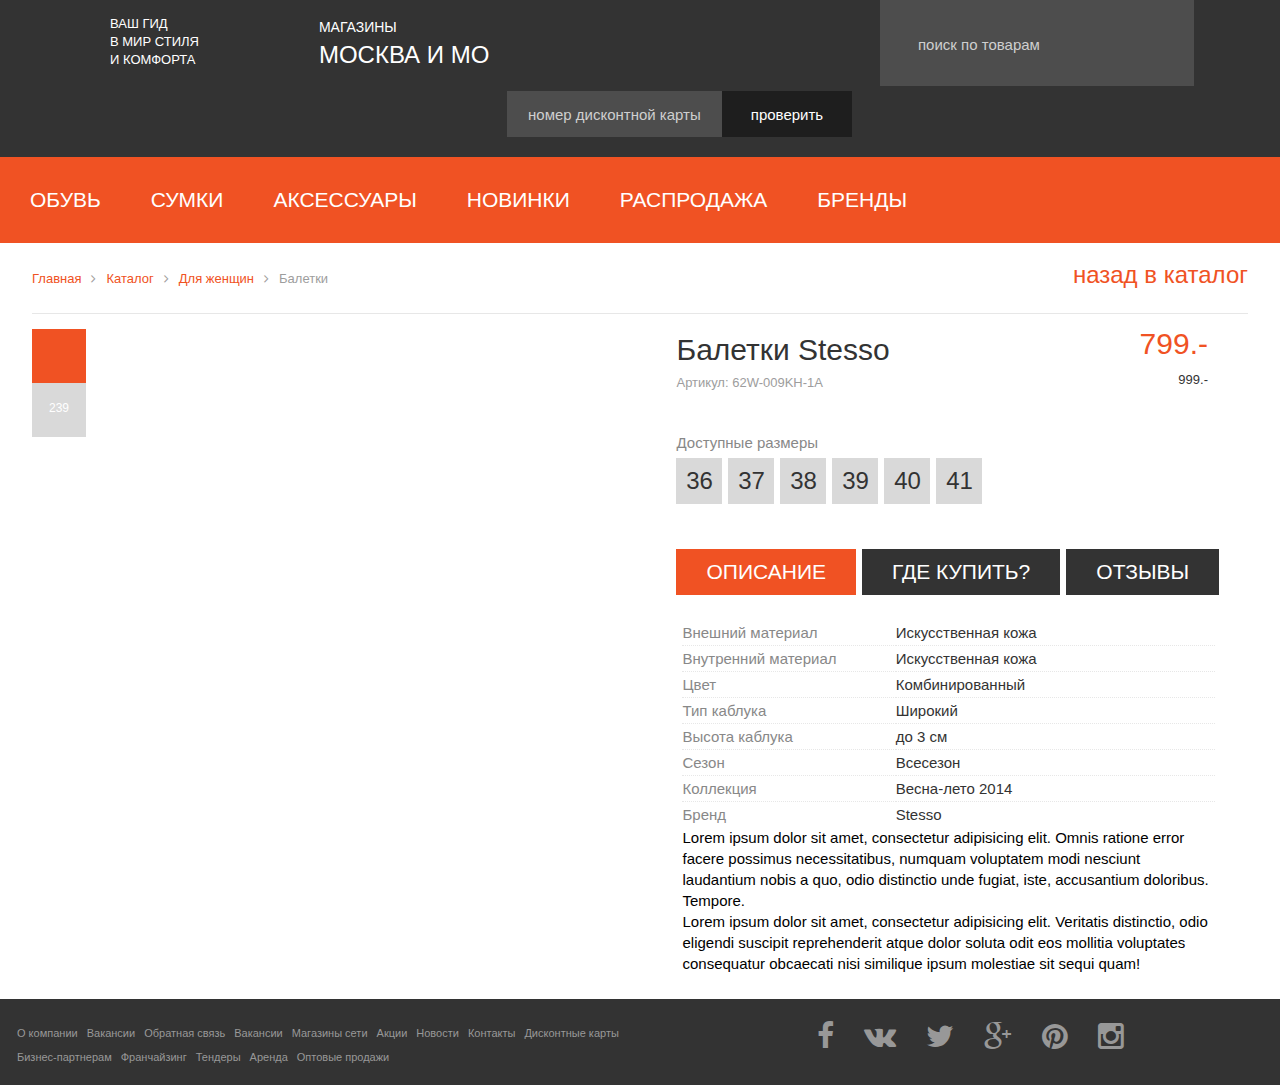
==== commit 039fcb31: "upd" ====
--- a/item.html
+++ b/item.html
@@ -219,7 +219,74 @@
 					</div>
 				</div>
 				<div class="item__info">
-					
+					<div class="item__topper">
+						<div class="item__title">
+							<h1>Балетки Stesso</h1>
+							<span>Артикул: 62W-009KH-1A</span>
+						</div>
+						<div class="item__price">
+							<p>799.-</p>
+							<span>999.-</span>
+						</div>
+					</div>
+					<div class="item__size">
+						<p>Доступные размеры</p>
+						<ul>
+							<li>36</li>
+							<li>37</li>
+							<li>38</li>
+							<li>39</li>
+							<li>40</li>
+							<li>41</li>
+						</ul>
+					</div>
+					<div class="tabs js-tab-group">
+						<ul class="tabs__nav js-tab">
+							<li class="is-active"><a href="js-tab1" class="tabs__link is-active">Описание</a></li>
+							<li><a href="js-tab2" class="tabs__link">Где купить?</a></li>
+							<li><a href="js-tab3" class="tabs__link">Отзывы</a></li>
+						</ul>
+						<ul class="tabs__container">
+							<li class="tabs__cont js-tab-cont js-tab1">
+								<ul class="table-list">
+									<li>
+										<div>Внешний материал</div>
+										<div>Искусственная кожа</div>
+									</li>
+									<li>
+										<div>Внутренний материал</div>
+										<div>Искусственная кожа</div>
+									</li>
+									<li>
+										<div>Цвет</div>
+										<div>Комбинированный</div>
+									</li>
+									<li>
+										<div>Тип каблука</div>
+										<div>Широкий</div>
+									</li>
+									<li>
+										<div>Высота каблука</div>
+										<div>до 3 см</div>
+									</li>
+									<li>
+										<div>Сезон</div>
+										<div>Всесезон</div>
+									</li>
+									<li>
+										<div>Коллекция</div>
+										<div>Весна-лето 2014</div>
+									</li>
+									<li>
+										<div>Бренд</div>
+										<div>Stesso</div>
+									</li>
+								</ul>
+							</li>
+							<li class="js-tab-cont js-tab2">Lorem ipsum dolor sit amet, consectetur adipisicing elit. Omnis ratione error facere possimus necessitatibus, numquam voluptatem modi nesciunt laudantium nobis a quo, odio distinctio unde fugiat, iste, accusantium doloribus. Tempore.</li>
+							<li class="js-tab-cont js-tab3">Lorem ipsum dolor sit amet, consectetur adipisicing elit. Veritatis distinctio, odio eligendi suscipit reprehenderit atque dolor soluta odit eos mollitia voluptates consequatur obcaecati nisi similique ipsum molestiae sit sequi quam!</li>
+						</ul>
+					</div>
 				</div>
 			</div>
 		</div>
--- a/css/screen.css
+++ b/css/screen.css
@@ -258,7 +258,7 @@
 
 .parallax { position: absolute; top: 0 !important; left: 0 !important; right: 0; bottom: 0; }
 
-.overlay { position: absolute; top: 0; left: 0; right: 0; bottom: 0; background: rgba(240, 82, 35, 0.3); -moz-transition: opacity 400ms; -o-transition: opacity 400ms; -webkit-transition: opacity 400ms; transition: opacity 400ms; opacity: 0; z-index: 2; }
+.overlay { position: absolute; top: 0; left: 0; right: 0; bottom: 0; background: rgba(230, 101, 29, 0.5); -moz-transition: opacity 400ms; -o-transition: opacity 400ms; -webkit-transition: opacity 400ms; transition: opacity 400ms; opacity: 0; z-index: 2; }
 
 .m-video { position: relative; }
 .m-video__container { position: absolute; top: 0; left: 0; right: 0; bottom: 0; z-index: 1; background: url(../img/pict2.jpg); background-repeat: no-repeat; background-size: cover; background-position: 50% 0%; }
@@ -288,8 +288,35 @@
 .item { position: relative; *zoom: 1; }
 .item:after { content: " "; display: table; clear: both; }
 .item__like { position: absolute; top: 0; left: 0; width: 54px; margin-right: 5%; z-index: 10; }
-.item__gallery { float: left; width: 560px; padding-left: 130px; }
-.item__info { float: left; }
+.item__gallery { float: left; width: 50%; padding-right: 5%; margin-bottom: 50px; padding-left: 130px; -moz-box-sizing: border-box; -webkit-box-sizing: border-box; box-sizing: border-box; }
+.item__info { float: right; width: 47%; }
+.item__topper { *zoom: 1; margin-bottom: 40px; }
+.item__topper:after { content: " "; display: table; clear: both; }
+.item__title { float: left; }
+.item__title h1 { font-size: 30px; color: #333333; font-weight: normal; }
+.item__title span { font-size: 13px; color: #9d9d9d; }
+.item__price { float: right; padding-right: 40px; font-size: 30px; color: #f05223; line-height: 1; text-align: right; }
+.item__price span { font-size: 13px; color: #333333; }
+.item__size { margin-bottom: 45px; }
+.item__size > p { margin-bottom: 5px; font-size: 15px; color: #888888; }
+.item__size ul { *zoom: 1; }
+.item__size ul:after { content: " "; display: table; clear: both; }
+.item__size ul li { float: left; margin-right: 6px; width: 46px; height: 46px; line-height: 46px; background: #d9d9d9; text-align: center; font-family: "PT Sans Narrow", sans-serif; color: #333333; font-size: 24px; }
+
+.tabs { position: relative; width: 545px; }
+.tabs__nav { *zoom: 1; }
+.tabs__nav:after { content: " "; display: table; clear: both; }
+.tabs__nav li { float: left; margin-left: 6px; }
+.tabs__nav li:first-child { margin-left: 0; }
+.tabs__nav li a { display: block; padding: 0 30px; height: 46px; line-height: 46px; text-decoration: none; color: white; font-size: 21px; text-transform: uppercase; background: #333333; }
+.tabs__nav li a.is-active { background: #f05223; }
+.tabs__container { padding: 25px 6px; }
+
+.table-list { display: table; width: 100%; border-collapse: collapse; }
+.table-list li { display: table-row; border-top: 1px dotted #e7e7e7; }
+.table-list li:first-child { border-top: none; }
+.table-list li > div { display: table-cell; width: 60%; padding: 2px 0; color: #333333; }
+.table-list li > div:first-child { width: 40%; color: #888888; }
 
 .percent { width: 54px; height: 54px; line-height: 54px; background: #f05223; text-align: center; font-size: 0; }
 
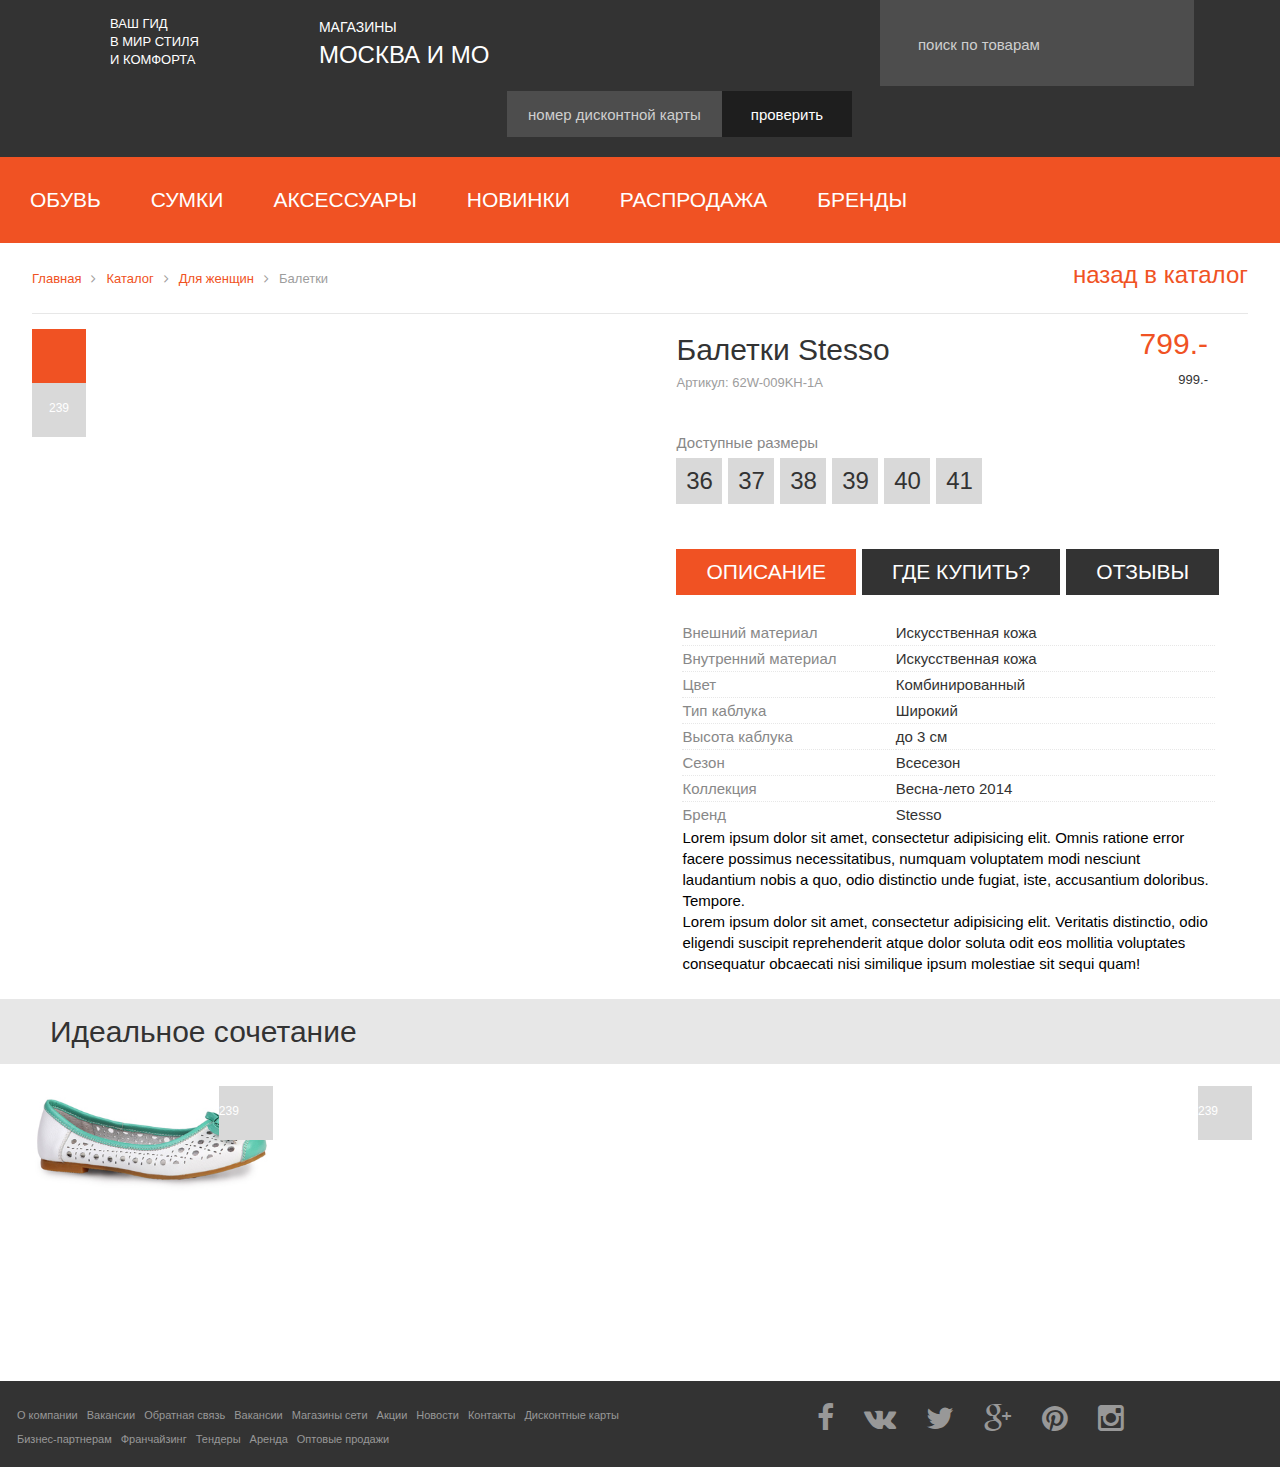
==== commit 028dbd85: "upd overlay" ====
--- a/item.html
+++ b/item.html
@@ -289,6 +289,35 @@
 					</div>
 				</div>
 			</div>
+		</div>
+		<div class="similar">
+			<div class="similar__title">Идеальное сочетание</div>
+			<ul class="similar__list">
+				<li class="similar__item">
+					<div class="block">
+						<div class="block__likes">
+							<div class="like">239</div>
+						</div>
+						<a href="#" class="block__img">
+							<img src="img/pict4.jpg" alt="">
+						</a>
+					</div>
+				</li>
+				<li class="similar__item">
+					<div class="block"></div>
+				</li>
+				<li class="similar__item">
+					<div class="block"></div>
+				</li>
+				<li class="similar__item">
+					<div class="block">
+						<div class="block__likes">
+							<div class="like">239</div>
+						</div>
+
+					</div>
+				</li>
+			</ul>
 		</div>
 	</section>
 	<!-- END main -->
--- a/css/screen.css
+++ b/css/screen.css
@@ -258,7 +258,7 @@
 
 .parallax { position: absolute; top: 0 !important; left: 0 !important; right: 0; bottom: 0; }
 
-.overlay { position: absolute; top: 0; left: 0; right: 0; bottom: 0; background: rgba(230, 101, 29, 0.5); -moz-transition: opacity 400ms; -o-transition: opacity 400ms; -webkit-transition: opacity 400ms; transition: opacity 400ms; opacity: 0; z-index: 2; }
+.overlay { position: absolute; top: 0; left: 0; right: 0; bottom: 0; background: rgba(65, 60, 57, 0.5); -moz-transition: opacity 400ms; -o-transition: opacity 400ms; -webkit-transition: opacity 400ms; transition: opacity 400ms; opacity: 0; z-index: 2; }
 
 .m-video { position: relative; }
 .m-video__container { position: absolute; top: 0; left: 0; right: 0; bottom: 0; z-index: 1; background: url(../img/pict2.jpg); background-repeat: no-repeat; background-size: cover; background-position: 50% 0%; }
@@ -323,3 +323,14 @@
 .percent-icon { display: inline-block; vertical-align: middle; background: url('../img/icons-s90895488e7.png') 0 -653px no-repeat; width: 35px; height: 35px; }
 
 .like { width: 54px; height: 54px; line-height: 50px; text-align: center; background: #d9d9d9 url(../img/heart.png) 50% 50% no-repeat; color: white; font-size: 12px; }
+
+.similar { margin-bottom: 45px; }
+.similar__title { height: 65px; line-height: 65px; margin-bottom: 22px; padding: 0 50px; background: #e7e7e7; font-size: 30px; color: #333333; }
+.similar__list { padding: 0 28px; text-align: justify; line-height: 0; font-size: 1px; text-justify: newspaper; zoom: 1; text-align-last: justify; }
+.similar__list:after { content: ""; display: inline-block; width: 100%; height: 0px; visibility: hidden; overflow: hidden; }
+.similar__list li { display: inline-block; line-height: normal; vertical-align: top; font-size: 15px; width: 20%; }
+
+.block { position: relative; }
+.block__likes { position: absolute; top: 0; right: 0; z-index: 2; }
+.block__img { display: block; height: 250px; text-align: center; vertical-align: bottom; }
+.block__img img { display: inline-block; vertical-align: bottom; max-width: 100%; max-height: 100%; }
